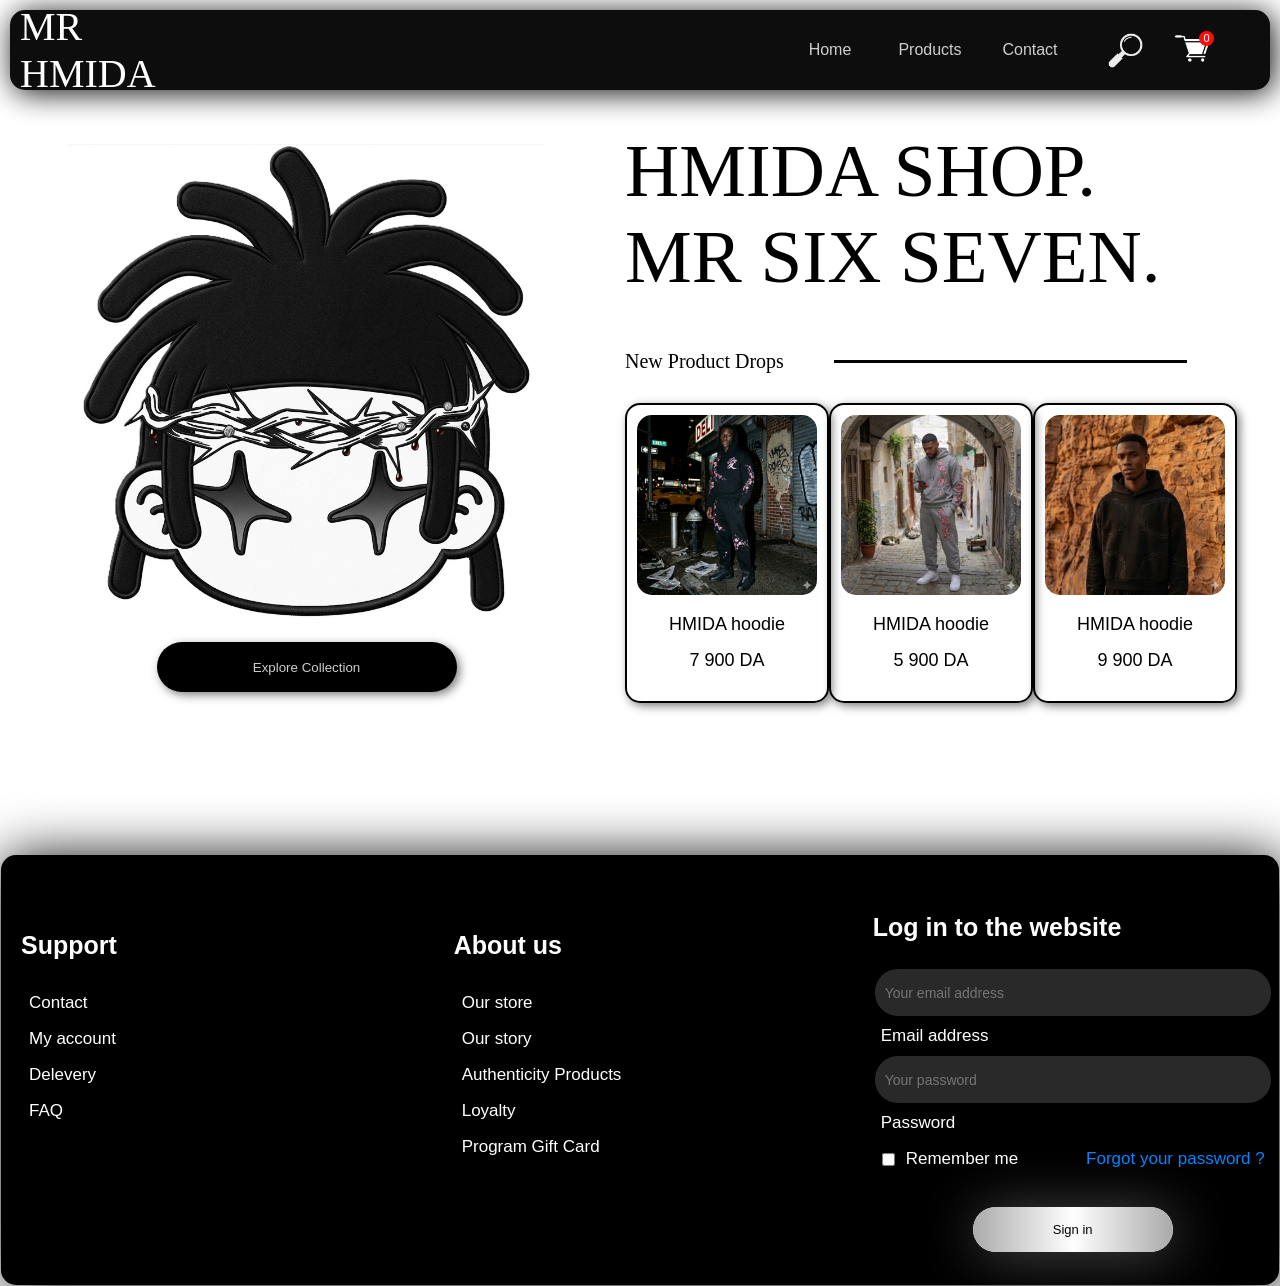
==== index.html @ b7431e4b "Add the starting files" ====
<!DOCTYPE html>
<html lang="en">
<head>
    <meta charset="UTF-8">
    <meta name="viewport" content="width=device-width, initial-scale=1.0">
    <title>HMIDA Home</title>
    <link rel="icon" type="image/x-icon" href="Pics/HmidaLogo.PNG">
    <link rel="stylesheet" href="Hmida.css">
</head>
<body>
    <div class="opening">
        <div class="opening-pic-div">
            <img src="Pics/Logo.PNG" class="opening-pic">
        </div>      
    </div>
    <header>
        <div class="header-div1">
            <div class="header-div1-1">
                <p class="logo">MR HMIDA</p>
            </div>
            <div class="header-div1-2"></div>
        </div>
        <div class="header-div2">
            <div class="header-div2-1"></div>
            <div class="header-div2-2">
                <a href="index.html"><button class="header-button">Home</button></a>
                <a href="products.html"><button class="header-button">Products</button></a>
                <a href="contact.html"><button class="header-button">Contact</button></a>
            </div>
            <div class="header-div2-3">
                <div class="search">
                    <img src="Pics/search-icon.png" alt="search" class="search-icon">
                </div>
                <div class="cart-icon-div">
                    <div class="cart-quantity js-cart-quantity"></div>
                    <a href="cart.html"><img src="Pics/cart-icon.png" alt="cart" class="search-icon"></a>
                </div>
            </div>
        </div>
    </header>
    <main class="main-home">
        <div class="main-div1">
            <img src="Pics/HmidaLogo.PNG" alt="Hmida-Logo" class="hmida-logo">
            <div style="display: flex;justify-content: center;align-items: center;">
                <a href="products.html"><button class="explore-collection-button">Explore Collection</button>
            </div></a>
        </div>
        <div class="main-div2">
            <div class="main-div2-p1">
                <p class="p1">HMIDA SHOP.</p>
                <p class="p1">MR SIX SEVEN.</p>
            </div>
            <div style="display: flex;justify-content: center; align-items: center;margin-top: 50px;">
                <p class="p2">New Product Drops</p>
                <div style="flex: 1;height: 3px;background-color: black;margin-right: 50px;"></div>
            </div>

            <div class="main-div2-1">
                <a href="product01.html">
                    <div class="main-div2-1-1">
                        <div style="width: 180px;">
                            <img src="Pics/Pdt01.PNG" alt="Pdt01" style="width: 100%;border-radius: 15px;">
                        </div>
                        <p class="p3">HMIDA hoodie</p>
                        <p class="p3">7 900 DA</p>
                    </div>
                </a>
                <a href="product02.html">
                    <div class="main-div2-1-1">
                        <div style="width: 180px;">
                            <img src="Pics/Pdt02.PNG" alt="Pdt01" style="width: 100%;border-radius: 15px;">
                        </div>
                        <p class="p3">HMIDA hoodie</p>
                        <p class="p3">5 900 DA</p>
                    </div>
                </a>
                <a href="product03.html">
                    <div class="main-div2-1-1">
                        <div style="width: 180px;">
                            <img src="Pics/Pdt03.PNG" alt="Pdt01" style="width: 100%;border-radius: 15px;">
                        </div>
                        <p class="p3">HMIDA hoodie</p>
                        <p class="p3">9 900 DA</p>
                    </div>
                </a>             
            </div>
        </div>
    </main>

    <!--
    <div class="mega-div">
        <div class="mega-main">
            <div class="mega-main-div1">
                <div class="mega-main-div1-div2">
                    <p style="font-family: fantasy; font-size: 45px;color: white;text-align: center;">MR.HMIDA :</p>
                    <p style="color: white;font-size: 22px;font-family: arial;text-align: center;">Mr.Hmida is a contemporary streetwear label
                         that masterfully bridges the gap between rugged
                          utility and high-end editorial aesthetics.
                           Defined by a commitment to premium craftsmanship and
                            minimalist design, the brand reimagines urban essentials—like
                             heavyweight hoodies and structured joggers—through a lens of
                              cinematic sophistication. Drawing visual inspiration from the raw,
                               expansive landscapes of the Sahara and the sharp textures of industrial
                                architecture, Mr.Hmida positions itself as a uniform for the modern explorer
                                . Every collection feels like a curated campaign, balancing bold, iconic silhouettes
                                 with subtle details that demand a closer look, making it a standout name for those who
                                  value both grit and elegance in their wardrobe.</p>
                </div>
            </div>
            <div class="mega-main-div2">         
                    <img src="Pics/Hmida-home-pic03.PNG" class="home-pic">                              
                    <img src="Pics/Hmida-home-pic04.PNG" class="home-pic">                              
                    <img src="Pics/Hmida-home-pic05.PNG" class="home-pic">               
                    <img src="Pics/Hmida-home-pic06.PNG" class="home-pic">
            </div>
        </div>
    </div>
    -->

    <div class="last-div">
            <div class="d-71">
                <div style="justify-content: start;">
                    <p class="p8">Support</p>
                </div>
                <div style="display: flex;flex-direction: column;align-items: start;height: 250px;flex: unset;justify-content: start;">
                    <a href="contact.html " class="p9">Contact</a>
                    <p class="p9">My account</p>
                    <p class="p9">Delevery</p>
                    <p class="p9">FAQ</p>
            </div>
            </div>
            <div class="d-71">
                <div style="justify-content: start;">
                    <p class="p8">About us</p>
                </div>
                <div style="display: flex;flex-direction: column;align-items: start;height: 250px;flex: unset;justify-content: start;">
                    <p class="p9">Our store</p>
                    <p class="p9">Our story</p>
                    <p class="p9">Authenticity Products</p>
                    <p class="p9">Loyalty</p>
                    <p class="p9">Program Gift Card</p>
                </div>                            
            </div>
            <div class="d-72">
                <div class="d-721">
                    <p class="p8">Log in to the website</p>
                </div>
                <div class="d-721">
                    <input type="text" placeholder="Your email address" class="bar">
                </div>
                <div class="d-721">
                    <p class="p9">Email address</p>
                </div>
                <div class="d-721">
                    <input type="password" placeholder="Your password" class="bar">
                </div>
                <div class="d-721">
                    <p class="p9">Password</p>
                </div>
                <div class="d-721" style="display: flex;justify-content: space-between;align-items: center;">
                    <div style="display: flex;align-items: center;justify-content: start;padding-left: 5px;">
                        <input type="checkbox">
                        <p class="p9">Remember me</p>
                    </div>
                    <div class="">
                        <p class="p9" style="color: rgb(0, 132, 255);">Forgot your password ?</p>
                    </div>
                </div>
                <div class="">
                    <div class="special-button-div" style="margin-top: 30px;">
                            <button class="special-button">Sign in</button>
                            <div class="special-button-animated-div"></div>
                            <div class="special-button-shadow-div"></div>
                            <div class="special-button-white-div"></div>
                    </div>
                </div>
            </div>    
    </div>

    <script src="Hmida.js"></script>

</body>
</html>
---- Hmida.css ----
.opening {
    position: fixed;
    z-index: 1000;
    top: 0px;
    left: 0px;
    right: 0px;
    bottom: 0px;
    background-color: black;
    display: flex;
    justify-content: center;
    align-items: center;
    animation: opening 2s ease 2.5s;
    animation-fill-mode: forwards;
}

@keyframes opening {
    from {
        top: 0px;
        left: 0px;
        right: 0px;
        bottom: 0px;
    }
    to {
        top: 0px;
        left: 0px;
        right: 0px;
        bottom: 1500px;
    }
}

.opening-pic-div {
    height: 350px;
    width: 350px;
    overflow: hidden;
    background-color: black;
    animation: opening-div 3s ease;
    animation-fill-mode: forwards;
    display: flex;
    justify-content: center;
    align-items: center;
}

@keyframes opening-div {
    0% {
        opacity: 0;
        transform: translateY(30px) scale(0.95);
    }
    20% {
        opacity: 1;
        transform: translateY(0px) scale(1);
    }
    80% {
        opacity: 1;
        transform: translateY(0px) scale(1);
    }
    100% {
        opacity: 0;
        transform: translateY(0px) scale(0.95);
    }
}

.opening-pic {
    width: 100%;
}

body {
    padding-top: 100px;
    position: relative;
    padding-bottom: 550px;
    background-image: url(Pics/background1.png);
}

button {
    cursor: pointer;
}

header {
    position: fixed;
    top: 10px;
    left: 10px;
    right: 10px;
    height: 80px;
    background-color: black;
    display: flex;
    justify-content: center;
    align-items: center;
    padding-left: 10px;
    padding-right: 10px;
    box-shadow: 3px 3px 30px rgba(0, 0, 0, 1);
    z-index: 100;
    border-radius: 15px;
    opacity: 0.95;
}

a {
    text-decoration: none;
    cursor: pointer;
}

p {
    cursor: default;
}

.header-div1 {
    flex: 1;
    display: flex;
    justify-content: center;
    align-items: center;
}

.header-div1-1 {
    flex: 1;
    display: flex;
    align-items: center;
    justify-content: end;
}

.logo {
    color: white;
    font-size: 40px;
    font-family: fantasy;
    margin: 0px;
}

.header-div1-2 {
    flex: 2;
    height: 80px;
}


.header-div2 {
    flex: 1;
    display: flex;
    justify-content: center;
    align-items: center;
    height: 80px;
}

.header-div2-1 {
    flex: 3;
    height: 80px;
}

.header-div2-2 {
    flex: 6;
    height: 80px;
    display: flex;
    justify-content: space-between;
    align-items: center;
}

.header-button {
    height: 70px;
    width: 100px;
    color: rgba(255, 255, 255, 0.8);
    font-family: arial;
    font-size: 16px;
    background-color: black;
    border: none;
    transition: all 0.2s;
}

.header-button:hover {
    color: white;
    text-shadow: 3px 3px 15px rgba(255, 255, 255, 1);
}

.header-div2-3 {
    flex: 3;
    display: flex;
    justify-content: center;
    align-items: center;
}

.search {
    display: flex;
    justify-content: center;
    align-items: center;
    width: 90px;
}

.search-icon {
    width: 50%;
    border-radius: 50%;
}

.cart-icon-div {
    width: 90px;
    display: flex;
    align-items: center;
    justify-content: center;
    position: relative;
}

.cart-quantity {
    background-color: red;
    height: 15px;
    width: 15px;
    position: absolute;
    top: 5px;
    right: 46px;
    border-radius: 50%;
    color: white;
    display: flex;
    justify-content: center;
    align-items: center;
    font-size: 11px;
    font-family: arial;
}

.main-home {
    display: flex;
    justify-content: center;
    align-items: center;
    padding-right: 35px;
}

.main-div1 {
    flex: 1;
    display: flex;
    justify-content: center;
    align-items: center;
    flex-direction: column;
    height: 600px;
}

.hmida-logo {
    width: 80%;
}

.explore-collection-button {
    height: 50px;
    width: 300px;
    margin-top: 20px;
    border-radius: 25px;
    background-color: black;
    color: rgba(255, 255, 255, 0.8);
    border: none;
    box-shadow: 3px 3px 10px rgba(0, 0, 0, 0.5);
    transition: all 0.2s;
}

.explore-collection-button:hover {
    box-shadow: 5px 5px 10px rgba(0, 0, 0, 0.7);
    color: white;
}

.explore-collection-button:active {
    opacity: 0.9;
    scale: 0.98;
}

.main-div2 {
    flex: 1;
    height: 600px;
    padding-top: 20px;
    padding-left: 20px;
}

.p1 {
    color: black;
    font-size: 75px;
    font-family: fantasy;
    margin: 0px;
}

.p2 {
    color: black;
    font-family: fantasy;
    margin: 0px;
    margin-right: 50px;
    font-size: 20px; 
}

.main-div2-1 {
    height: 300px;
    margin-top: 30px;
    display: flex;
    justify-content: space-between;
    align-items: center;
}

.p3 {
    color: black;
    font-size: 18px;
    font-weight: 500;
    font-family: arial;
    margin: 0;
}

.main-div2-1-1 {
    display: flex;
    flex-direction: column;
    align-items: center;
    gap: 15px;
    box-shadow: 3px 3px 10px rgba(0, 0, 0, 0.5);
    border-radius: 15px;
    padding: 10px;
    padding-bottom: 30px;
    border: solid 2px black;
    transition: all 0.2s;
}

.main-div2-1-1:hover {
    box-shadow: 5px 5px 10px rgba(0, 0, 0, 0.5);
    scale: 1.02;
}

.main-div2-1-1:active {
    scale: 0.99;
}

.products {
    display: grid;
    grid-template-columns: repeat(4, 300px);
    gap: 45px;
    padding: 30px;
}

.pdt {
    background-color: white;
    display: flex;
    flex-direction: column;
    align-items: center;
    padding-bottom: 30px;
    border-radius: 15px;
    transition: all 0.3s;
    border: solid 2px black;
}

.pdt:hover {
    box-shadow: 0px 0px 15px rgba(0, 0, 0, 0.5);
}

.pdt-pic-div {
    height: 300px;
    width: 300px;
    display: flex;
    justify-content: center;
    align-items: center;
}

.pdt-pic {
    width: 90%;
    border-radius: 25px;
}

.pdt-title, 
.pdt-price {
    color: black;
    font-family: arial;
    font-size: 23px;
    margin: 0px;
    margin-bottom: 10px;
}

.add-button {
    background-color: black;
    height: 45px;
    width: 180px;
    color: white;
    border-radius: 25px;
    border: none;
    transition: all 0.2s;
}

.add-button:hover {
    box-shadow: 3px 3px 15px rgba(0, 0, 0, 0.5);
}

.add-button:active {
    scale: 0.96;
}

.order-Summary {
    height: 550px;
    width: 350px;
    background-color: rgb(230, 230, 230);
    position: absolute;
    top: 150px;
    right: 50px;
    background-color: rgb(20, 20, 20);
    padding-top: 10px;
    border-radius: 25px;
    border: double 3px rgb(250, 250, 250, 0.7);
    box-shadow: 0px 0px 30px rgba(255, 255, 255, 0.3),inset 0px 0px 10px rgba(255, 255, 255, 0.2);
}

.order-Summary-main-div {
    display: grid;
    grid-template-columns: 1fr 100px;
    padding-left: 40px;
}

.order-Summary-p {
    font-size: 20px;
    font-family: arial;
    color: white;
}

.order-Summary-button {
    height: 45px;
    width: 150px;
    border-radius: 25px;
    border: none;
}

.cart {
    border: solid 3px black;
    width: 850px;
    display: flex;
    flex-direction: column;
    align-items: center;
    padding-top: 25px;
    padding-bottom: 25px;
    gap: 25px;
    margin-left: 50px;
    min-height: 505px;
    margin-top: 45px;
    border-radius: 25px;
    box-shadow: 0px 0px 30px rgba(0, 0, 0, 0.3),inset 0px 0px 10px rgba(0, 0, 0, 0.2);
    background-color: rgb(240, 240, 240);
}

.pdt1-main {
    display: flex;
    margin-top: 50px;
    background-color: rgb(210, 210, 210);
    height: 550px;
    margin-left: 50px;
    margin-right: 50px;
    border-radius: 15px;
    box-shadow: 0px 0px 15px rgba(0, 0, 0, 0.7);
}

.pdt1-div1 {
    flex: 2.5;
    display: flex;
    align-items: center;
    padding-left: 50px;
}

.change-button {
    width: 40px;
    height: 150px;
    margin: 45px;
    background-color: rgb(41, 41, 41);
    color: white;
    border: none;
    border-radius: 25px;
    transition: all 0.2s;
}

.change-button:hover {
    box-shadow: 3px 3px 15px rgba(0, 0, 0, 0.7);
}

.change-button:active {
    scale: 0.97;
}

.pdt1-pic-div {
    height:470px;
    flex: 1;
    overflow: hidden;
    display: flex;
    align-items: center;
    justify-content: center;
    border-radius: 15px;
    min-width: 350px;
}

.pdt1-div2 {
    flex: 2;
    display: flex;
    flex-direction: column;
    justify-content: center;
}

.pdt1-div2-p1 {
    font-size: 25px;
    font-family: arial;
    font-weight: 700;
    margin-left: 15px;
}

.pdt1-div2-p2 {
    font-size: 20px;
    font-family: arial;
    margin-left: 15px;
}

.size-button {
    height: 50px;
    width: 50px;
    margin-left: 15px;
    background-color: white;
    border: solid 2px grey;
    border-radius: 25px;
    transition: all 0.15s;
}

.size-button:hover {
    box-shadow: 3px 3px 5px rgba(0, 0, 0, 0.5);
}

.size-button:active {
    scale: 0.95;
}

.size-button-selected {
    border-color: rgb(20, 20, 20);
}

.warning {
    color: red;
    font-family: arial;
    font-size: 20px;
    height: 20px;
    margin: 0px;
    margin-left: 15px;
    margin-top: 15px;
}

.warning-added {
    color: black;
    margin-left: 20px;
}

.cart-pdt {
    display: flex;
    max-width: 800px;
    min-height: 280px;
    border: solid 3px black;
    border-radius: 15px;
    padding-left: 10px;
    box-shadow: 0px 0px 15px rgba(0, 0, 0, 0.5);
    background-color: white;
}

.cart-pdt-pic-div {
    flex: 1;
    display: flex;
    justify-content: center;
    align-items: center;
    padding: 10px;
    border-radius: 15px;
}

.cart-pdt-pic {
    width: 100%;
    border-radius: 15px;
}

.cart-pdt-info {
    flex: 1;
    padding: 20px;
}

.info {
    font-size: 18px;
    font-family: arial;
}

.cart-pdt-delivery-info {
    flex: 1;
    padding: 20px;
}

.delete-button {
    width: 150px;
    height: 45px;
    border-radius: 25px;
    margin-top: 30px;
    background-color: black;
    color: rgb(255, 255, 255, 0.8);
    font-family: arial;
    border: none;
    transition: all 0.2s;
    box-shadow: 0px 0px 5px rgba(0, 0, 0, 0.3);
}

.delete-button:hover {
    color: white;
    box-shadow: 0px 0px 15px rgba(0, 0, 0, 0.8);
    text-shadow: 0px 0px 20px white;
}

.delete-button:active {
    scale: 0.98;
}

.update-button {
    width: 150px;
    height: 45px;
    border-radius: 10px;
    color: black;
    background-color: white;
    font-family: arial;
    transition: all 0.2s;
}

.update-button:hover {
    box-shadow: 3px 3px 15px rgba(0, 0, 0, 0.5);
}

.update-button:active {
    scale: 0.96;
}

.mega-div {
    position: absolute;
    right: 0px;
    left: 0px;
    top: 800px;
    background-color: black;
    display: flex;
    padding: 40px;
    border-radius: 15px;
}

.mega-main {
    flex: 1;
    min-height: 400px;
    display: flex;
}

.mega-main-div1 {
    flex: 1;
    min-height: 350px;
    display: grid;
    grid-template-columns: 1fr;
    gap: 20px;
}

.mega-main-div1-div1 {
    display: flex;
    justify-content: center;
    align-items: center;
    gap: 20px;
}

.mega-main-div1-div1-div1 {
    display: flex;
    justify-content: center;
    align-items: center;
}

.mega-main-div1-div2 {
    background-color: rgb(20, 20, 20);
    border-radius: 25px;
    padding: 40px;
    padding-top: 20px;
    box-shadow: 3px 3px 25px rgba(255, 255, 255, 0.4);
    transition: all 0.2s;
}

.mega-main-div1-div2:hover {
    scale: 1.004;
}

.mega-main-div1-div2:active {
    scale: 0.99;
}

.mega-main-div2 {
    flex: 1;
    min-height: 350px;
    display: grid;
    grid-template-columns: 1fr 1fr;
    gap: 10px;
    padding-left: 40px;
}

.mega-main-div2-div1 {
    display: flex;
    justify-content: center;
    align-items: center;
}

.home-pic {
    width: 290px;
    height: 290px;
    object-fit: cover;
    object-position: left;
    border-radius: 15px;
    transition: all 0.2s;
}

.home-pic:hover {
    scale: 1.01;
}

.home-pic:active {
    scale: 0.98;
}

.last-div {
    position: absolute;
    height: 430px;
    bottom: -7px;
    right: -7px;
    left: -7px;
    z-index: 5;
    box-shadow: 3px 3px 55px rgba(0, 0, 0, 1);
    border-radius: 15px;
    background-color: black;
    display: flex;
    justify-content: center;
    align-items: center;
    font-family: arial;
}

.d-71 {
    display: flex;
    flex-direction: column;
    align-items: unset;
    padding-left: 20px;
    justify-content: unset;
    flex: 1;
}

.p9 {
    margin: 8px;
    font-size: 17px;
    color: white;
}

.p8 {
    font-size: 25px;
    font-weight: 700;
    color: white;
}

.d-72 {
    display: flex;
    flex-direction: column;
    justify-content: start;
    align-items: center;
    flex: 1;
}

.d72-2 {
    display: flex;
    flex-direction: column;
    justify-content: start;
    align-items: center;
    background-color: black;
    padding: 70px 40px;
    flex: unset;
    border: double 3px rgba(255, 255, 255, 0.555);
    border-radius: 50px;
    box-shadow: inset 3px 3px 55px rgba(255, 255, 255, 0.2), 3px 3px 55px rgba(255, 255, 255, 0.3);
    margin-top: 40px;
}

.d-721 {
    display: flex;
    align-items: center;
    min-width: 400px;
    justify-content: start;
}

.bar {
    flex: 1;
    height: 45px;
    background-color: rgb(41, 41, 41);
    border-style: solid;
    border-color: rgb(41, 41, 41);
    border-radius: 25px;
    padding-left: 10px;
    font-size: 14px;
    transition: all 0.2s;
    color: white;
    box-shadow: 3px 3px 55px rgba(255, 255, 255, 0.15);
}

.bar:hover {
    border-color: white;
    box-shadow: 3px 3px 55px rgba(255, 255, 255, 0.5), inset 3px 3px 10px rgba(255, 255, 255, 0.15);
    scale: 1.02;
}

.bar:active {
    border-color: rgba(255, 255, 255, 0.5);
    box-shadow: 3px 3px 55px rgba(255, 255, 255, 0.5), inset 3px 3px 10px rgba(255, 255, 255, 0.15);
    scale: 1.01;
    opacity: 0.9;
}

.special-button-div {
    background-color: white;
    height: 45px;
    width: 200px;
    position: relative;
    flex: unset;
    border-radius: 35px;
    overflow: hidden;
    transition: all 0.2s;
    box-shadow: 3px 3px 55px rgba(255, 255, 255, 0.3);
}

.special-button-animated-div {
    opacity: 0;
    border-radius: 35px;
    background: white;
    box-shadow: 3px 3px 55px rgb(255, 255, 255);
    height: 45px;
    width: 200px;
    position: absolute;
    flex: unset;   
    z-index: 2;
    margin-left: -300px;
    animation-fill-mode: forwards;
}

.special-button-div:hover .special-button-animated-div {
    animation: special-button-animation 1.25s linear infinite;
}

.special-button-div:hover {
    scale: 1.02;
    box-shadow: 3px 3px 55px rgba(255, 255, 255, 0.5);
}

.special-button-div:active {
    scale: 0.99;
    opacity: 0.9;
}

.special-button-shadow-div {
    border-radius: 35px;
    background: linear-gradient(to right, rgb(170, 170, 170), transparent, rgb(170, 170, 170));
    height: 45px;
    width: 200px;
    position: absolute;
    flex: unset;
}

.special-button-white-div {
    opacity: 0.1;
    background: linear-gradient(to top, rgb(255, 255, 255), transparent);
    margin-top: -65px;
    height: 45px;
    width: 200px;
    position: absolute;
    flex: unset;
    z-index: 1;
    border-radius: 25px;
}


@keyframes special-button-animation {
    0% {
        opacity: 0;
        margin-left: -400px;
    }
    50% {
        opacity: 0.8;
        margin-left: 0px;
    }
    100% {
        opacity: 0;
        margin-left: 400px;
    }
}

.special-button {
    background-color: transparent;
    position: absolute;
    top: 0px;
    bottom: 0px;
    left: 0px;
    right: 0px;
    border: none;
    font-size: 13px;
    z-index: 3;
    border-radius: 35px;
    cursor: pointer;
}

.special-button-div-cart {
    background-color: white;
    height: 45px;
    width: 140px;
    position: relative;
    flex: unset;
    border-radius: 35px;
    overflow: hidden;
    transition: all 0.2s;
    box-shadow: 3px 3px 20px rgba(255, 255, 255, 0.3);
}

.special-button-animated-div-cart {
    opacity: 0;
    border-radius: 35px;
    background: white;
    box-shadow: 3px 3px 55px rgb(255, 255, 255);
    height: 45px;
    width: 140px;
    position: absolute;
    flex: unset;   
    z-index: 2;
    margin-left: -300px;
    animation-fill-mode: forwards;
}

.special-button-div-cart:hover .special-button-animated-div-cart {
    animation: special-button-animation-cart 1.25s linear infinite;
}

.special-button-div-cart:hover {
    scale: 1.02;
    box-shadow: 3px 3px 30px rgba(255, 255, 255, 0.5);
}

.special-button-div-cart:active {
    scale: 0.99;
    opacity: 0.9;
}

.special-button-shadow-div-cart {
    border-radius: 35px;
    background: linear-gradient(to right, rgb(170, 170, 170), transparent, rgb(170, 170, 170));
    height: 45px;
    width: 140px;
    position: absolute;
    flex: unset;
}

.special-button-white-div-cart {
    opacity: 0.1;
    background: linear-gradient(to top, rgb(255, 255, 255), transparent);
    margin-top: -65px;
    height: 45px;
    width: 140px;
    position: absolute;
    flex: unset;
    z-index: 1;
    border-radius: 25px;
}


@keyframes special-button-animation-cart {
    0% {
        opacity: 0;
        margin-left: -280px;
    }
    50% {
        opacity: 0.8;
        margin-left: 0px;
    }
    100% {
        opacity: 0;
        margin-left: 280px;
    }
}

.special-button-cart {
    background-color: transparent;
    position: absolute;
    top: 0px;
    bottom: 0px;
    left: 0px;
    right: 0px;
    border: none;
    font-size: 13px;
    z-index: 3;
    border-radius: 35px;
    cursor: pointer;
}

.empty-cart-p {
    color: grey;
    font-family: arial;
    font-size: 35px;
}

.back-to-the-shop-button {
    height: 45px;
    width: 200px;
    background-color: black;
    color: white;
    border: none;
    border-radius: 15px;
    cursor: pointer;
    transition: all 0.3s;
}

.back-to-the-shop-button:hover {
    box-shadow: 3px 3px 15px rgba(0, 0, 0, 0.5);
    width: 250px;
}

.back-to-the-shop-button:active {
    scale: 0.98;
}

.empty-cart-pic-div {
    max-width: 300px;
    display: flex;
    justify-content: center;
    align-items: center;
    padding-right: 60px;
}

.empty-cart {
    width: 100%;
}

.contact-main {
    min-height: 1000px;
    padding: 10px;
}

.maps-div {
    display: flex;
    justify-content: center;
    align-items: center;
    border-radius: 15px;
    position: relative;
}

.maps {
    flex: 1;
    min-height: 400px;
    border: none;
    border-radius: 15px;
}

.maps-info-main {
    position: absolute;
    top: 0px;
    bottom: 0px;
    right: 0px;
    left: 0px;
    z-index: 20;
    display: flex;
    padding: 40px;
    padding-right: 80px;
    justify-content: center;
    align-items: end;
    pointer-events: none;
}

.maps-info-div1 {
    flex: 1;
    opacity: 0.9;
    font-family: arial;
    margin: 0px;
    padding: 10px;
    padding-bottom: 0px;
}

.maps-info-p1 {
    color: white;
    font-size: 18px;
    font-weight: 600;
    margin: 0px;
}

.maps-info-p2 {
    color: rgba(255, 255, 255, 0.8);
}

.contact {
    display: flex;
    background-color: whitesmoke;
    height: 700px;
    margin-top: 30px;
}

.contact-div1 {
    flex: 2;
    background-color: lightblue;
}

.contact-div2 {
    flex: 1;
    font-family: arial;
    display: flex;
    flex-direction: column;
    gap: 20px;
    padding: 30px;
    background-color: white;
}

.questions {
    font-size: 25px;
    text-align: center;
    border-bottom: solid 2px black;
    padding-bottom: 20px;
}

.input-group {
 position: relative;
 display: flex;
}

.input {
 border: solid 2px rgb(100, 100, 100);
 border-radius: 16px;
 background: none;
 padding: 16px;
 font-size: 16px;
 color: black;
 transition: all 0.3s cubic-bezier(0.4,0,0.2,1);
 flex: 1;
}

.user-label {
 position: absolute;
 left: 15px;
 color: rgb(100, 100, 100);
 pointer-events: none;
 transform: translateY(16px);
 transition: 150ms cubic-bezier(0.4,0,0.2,1);
}

.input:focus, input:valid {
 outline: none;
 border: 2px solid black;
 box-shadow: 3px 3px 5px rgba(0, 0, 0, 0.5);
}

.input:focus ~ label, input:valid ~ label {
 transform: translateY(-50%) scale(0.8);
 background-color: white;
 padding: 0 .2em;
 color: black;
}

.input:hover {
    box-shadow: 3px 3px 5px rgba(0, 0, 0, 0.5);
}


.gender-select {
    height: 55px;
    border-radius: 16px;
    background-color: transparent;
    border: solid 2px rgb(100, 100, 100);
    font-size: 16px;
    padding: 10px;
    transition: all 0.2s;
}

.gender-select:hover {
    box-shadow: 3px 3px 5px rgba(0, 0, 0, 0.5);
}

.gender {
    background-color: white;
}

.message {
     border: solid 2px rgb(100, 100, 100);
    border-radius: 16px;
    background: none;
    padding: 16px;
    font-size: 16px;
    color: black;
    transition: all 0.3s cubic-bezier(0.4,0,0.2,1);
    flex: 1;
    min-height: 100px;
    font-family: arial;
}

.message:focus, .message:valid {
 outline: none;
 border: 2px solid black;
 box-shadow: 3px 3px 5px rgba(0, 0, 0, 0.5);
}

.message:focus ~ label, .message:valid ~ label {
 transform: translateY(-50%) scale(0.8);
 background-color: white;
 padding: 0 .2em;
 color: black;
}

.message:hover {
    box-shadow: 3px 3px 5px rgba(0, 0, 0, 0.5);
}

.send-message-button-div {
    display: flex;
    justify-content: center;
    align-items: center;
}

.send-message-button {
    background-color: black;
    height: 45px;
    width: 150px;
    color: white;
    border: none;
    border-radius: 15px;
    transition: all 0.3s;
}

.send-message-button:hover {
    width: 200px;
    box-shadow: 3px 3px 5px rgba(0, 0, 0, 0.5);
}

.send-message-button:active {
    scale: 0.95;
}

.insta-whats-main-div {
    margin-top: 30px;
    display: flex;
    justify-content: center;
    align-items: center;
    gap: 30px;
}

.insta-main-div {
    display: flex;
    justify-content: center;
    align-items: center;
    border: solid 3px black;
    border-radius: 15px;
    overflow: hidden;
}

.insta-logo-div {
    height: 100px;
    width: 100px;
    padding-left: 10px;
    padding-top: 10px;
}   

.insta-logo {
    width: 90%;
}

.insta-div {
    display: flex;
    align-items: center;
    padding: 0px 40px;
}

.insta {
    font-family: arial;
    font-size: 20px;
}

.whats-main-div {
    display: flex;
    justify-content: center;
    align-items: center;
    border: solid 3px black;
    border-radius: 15px;
    overflow: hidden;
}

.whats-logo-div {
    height: 100px;
    width: 100px;
    padding-left: 10px;
    padding-top: 10px;
}   

.whats-logo {
    width: 90%;
}

.whats-div {
    display: flex;
    align-items: center;
    padding: 0px 40px;
}

.whats {
    font-family: arial;
    font-size: 20px;
}
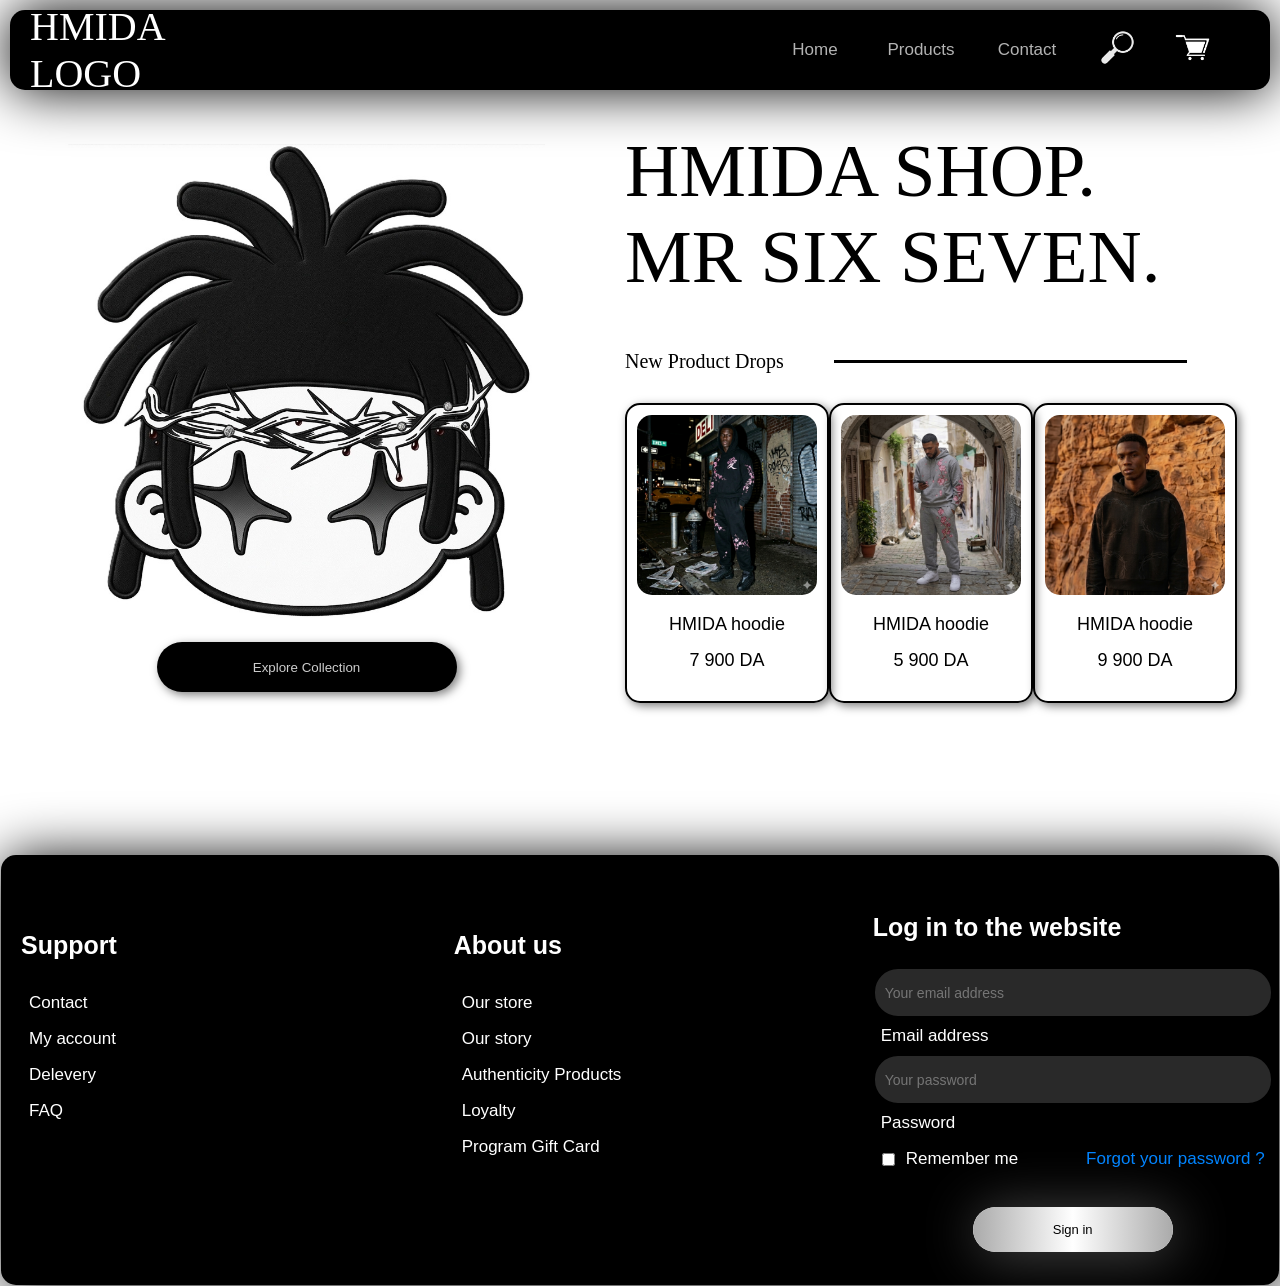
==== commit 4fa83130: "Hmida.pr Pc Version 1" ====
--- a/index.html
+++ b/index.html
@@ -6,6 +6,7 @@
     <title>HMIDA Home</title>
     <link rel="icon" type="image/x-icon" href="Pics/HmidaLogo.PNG">
     <link rel="stylesheet" href="Hmida.css">
+    <link rel="stylesheet" href="header.css">
 </head>
 <body>
     <div class="opening">
@@ -13,31 +14,40 @@
             <img src="Pics/Logo.PNG" class="opening-pic">
         </div>      
     </div>
-    <header>
-        <div class="header-div1">
-            <div class="header-div1-1">
-                <p class="logo">MR HMIDA</p>
+
+    <header class="js-header">
+
+        <div class="header-main">
+            <div class="header-main-div1">
+                <div class="header-logo">
+                    <p class="p-logo">HMIDA LOGO</p>
+                </div>
+                <div class="header-div1-void"></div>
             </div>
-            <div class="header-div1-2"></div>
-        </div>
-        <div class="header-div2">
-            <div class="header-div2-1"></div>
-            <div class="header-div2-2">
-                <a href="index.html"><button class="header-button">Home</button></a>
-                <a href="products.html"><button class="header-button">Products</button></a>
-                <a href="contact.html"><button class="header-button">Contact</button></a>
+            <div class="header-main-div2">
+                <div class="header-div2-void"></div>
+                <div class="header-buttons">
+                    <a href="index.html"><button class="header-button">Home</button></a>
+                    <a href="products.html"><button class="header-button">Products</button></a>
+                    <a href="contact.html"><button class="header-button">Contact</button></a>
             </div>
-            <div class="header-div2-3">
-                <div class="search">
-                    <img src="Pics/search-icon.png" alt="search" class="search-icon">
-                </div>
-                <div class="cart-icon-div">
-                    <div class="cart-quantity js-cart-quantity"></div>
-                    <a href="cart.html"><img src="Pics/cart-icon.png" alt="cart" class="search-icon"></a>
-                </div>
+            <div class="search-cart">
+                    <button class="header-button"><img src="Pics/search-icon.png" alt="search" class="search-icon"></button>
+                    <button class="header-button"><a href="http://127.0.0.1:5501/cart.html"><img src="Pics/cart-icon.png" alt="cart" class="search-icon"></a></button>
+            </div>
+            <div class="header-menu">
+                <button class="menu-button" onclick="menu();"><img src="Pics/menu-icon.png" alt="Menu" class="hum-icon"></button>
+            </div>
             </div>
         </div>
+
+        <div class="div1"><a href="index.html" class="a1"><button class="hum-menu-button">Home</button></a></div>
+        <div class="div1"><a href="products.html" class="a1"><button class="hum-menu-button">Products</button></a></div>
+        <div class="div1"><a href="contact.html" class="a1"><button class="hum-menu-button">Contact</button></a></div>
+        <div class="div1"><button class="hum-menu-button">Search</button></div>
+        
     </header>
+    
     <main class="main-home">
         <div class="main-div1">
             <img src="Pics/HmidaLogo.PNG" alt="Hmida-Logo" class="hmida-logo">
@@ -123,10 +133,10 @@
                     <p class="p8">Support</p>
                 </div>
                 <div style="display: flex;flex-direction: column;align-items: start;height: 250px;flex: unset;justify-content: start;">
-                    <a href="contact.html " class="p9">Contact</a>
+                    <a href="contact.html" class="p9">Contact</a>
                     <p class="p9">My account</p>
                     <p class="p9">Delevery</p>
-                    <p class="p9">FAQ</p>
+                    <a href="contact.html" class="p9">FAQ</a>
             </div>
             </div>
             <div class="d-71">
--- a/Hmida.css
+++ b/Hmida.css
@@ -14,17 +14,26 @@
 }
 
 @keyframes opening {
-    from {
+    0% {
         top: 0px;
         left: 0px;
         right: 0px;
         bottom: 0px;
-    }
-    to {
+        z-index: 1000;
+    }
+    95% {
         top: 0px;
         left: 0px;
         right: 0px;
         bottom: 1500px;
+        z-index: 1000;
+    }
+    100% {
+        top: 0px;
+        left: 0px;
+        right: 0px;
+        bottom: 1500px;
+        z-index: 1;
     }
 }
 
@@ -74,24 +83,6 @@
     cursor: pointer;
 }
 
-header {
-    position: fixed;
-    top: 10px;
-    left: 10px;
-    right: 10px;
-    height: 80px;
-    background-color: black;
-    display: flex;
-    justify-content: center;
-    align-items: center;
-    padding-left: 10px;
-    padding-right: 10px;
-    box-shadow: 3px 3px 30px rgba(0, 0, 0, 1);
-    z-index: 100;
-    border-radius: 15px;
-    opacity: 0.95;
-}
-
 a {
     text-decoration: none;
     cursor: pointer;
@@ -99,113 +90,6 @@
 
 p {
     cursor: default;
-}
-
-.header-div1 {
-    flex: 1;
-    display: flex;
-    justify-content: center;
-    align-items: center;
-}
-
-.header-div1-1 {
-    flex: 1;
-    display: flex;
-    align-items: center;
-    justify-content: end;
-}
-
-.logo {
-    color: white;
-    font-size: 40px;
-    font-family: fantasy;
-    margin: 0px;
-}
-
-.header-div1-2 {
-    flex: 2;
-    height: 80px;
-}
-
-
-.header-div2 {
-    flex: 1;
-    display: flex;
-    justify-content: center;
-    align-items: center;
-    height: 80px;
-}
-
-.header-div2-1 {
-    flex: 3;
-    height: 80px;
-}
-
-.header-div2-2 {
-    flex: 6;
-    height: 80px;
-    display: flex;
-    justify-content: space-between;
-    align-items: center;
-}
-
-.header-button {
-    height: 70px;
-    width: 100px;
-    color: rgba(255, 255, 255, 0.8);
-    font-family: arial;
-    font-size: 16px;
-    background-color: black;
-    border: none;
-    transition: all 0.2s;
-}
-
-.header-button:hover {
-    color: white;
-    text-shadow: 3px 3px 15px rgba(255, 255, 255, 1);
-}
-
-.header-div2-3 {
-    flex: 3;
-    display: flex;
-    justify-content: center;
-    align-items: center;
-}
-
-.search {
-    display: flex;
-    justify-content: center;
-    align-items: center;
-    width: 90px;
-}
-
-.search-icon {
-    width: 50%;
-    border-radius: 50%;
-}
-
-.cart-icon-div {
-    width: 90px;
-    display: flex;
-    align-items: center;
-    justify-content: center;
-    position: relative;
-}
-
-.cart-quantity {
-    background-color: red;
-    height: 15px;
-    width: 15px;
-    position: absolute;
-    top: 5px;
-    right: 46px;
-    border-radius: 50%;
-    color: white;
-    display: flex;
-    justify-content: center;
-    align-items: center;
-    font-size: 11px;
-    font-family: arial;
 }
 
 .main-home {
@@ -1066,13 +950,14 @@
 .contact {
     display: flex;
     background-color: whitesmoke;
-    height: 700px;
+    min-height: 700px;
     margin-top: 30px;
 }
 
 .contact-div1 {
     flex: 2;
-    background-color: lightblue;
+    background-color: white;
+    padding: 30px;
 }
 
 .contact-div2 {
@@ -1083,13 +968,6 @@
     gap: 20px;
     padding: 30px;
     background-color: white;
-}
-
-.questions {
-    font-size: 25px;
-    text-align: center;
-    border-bottom: solid 2px black;
-    padding-bottom: 20px;
 }
 
 .input-group {
@@ -1276,4 +1154,5 @@
 .whats {
     font-family: arial;
     font-size: 20px;
-}+}
+
--- a/header.css
+++ b/header.css
@@ -0,0 +1,200 @@
+header {
+    position: fixed;
+    top: 10px;
+    right: 10px;
+    left: 10px;
+    height: 80px;
+    background-color: black;
+    border-radius: 15px;
+    box-shadow: 0px 0px 55px black;
+    overflow: hidden;
+    transition: height 0.3s;
+    z-index: 100;
+}
+
+button {
+    cursor: pointer;
+}
+
+.header2 {
+    height: 290px;
+}
+
+.header-main {
+    display: flex;
+    justify-content: center;
+    align-items: center;
+}
+
+.header-main-div1 {
+    height: 80px;
+    flex: 1;
+    display: flex;
+    align-items: center;
+    justify-content: center;
+}
+
+.header-logo {
+    display: flex;
+    justify-content: end;
+    align-items: center;
+    flex: 2;
+    min-width: 200px;
+    padding-left: 20px;
+}
+
+.p-logo {
+    color: white;
+    font-size: 40px;
+    font-family: fantasy;
+    margin: 0px;
+}
+
+.header-div1-void {
+    flex: 3;
+}
+
+.header-main-div2 {
+    height: 80px;
+    flex: 1;
+    display: flex;
+    justify-content: center;
+    align-items: center;
+    padding-right: 40px;
+}
+
+.header-div2-void {
+    height: 80px;
+    flex: 3;
+}
+
+.header-buttons {
+    height: 80px;
+    flex: 4;
+    display: flex;
+    align-items: center;
+    justify-content: center;
+    height: 80px;
+}
+
+.search-cart {
+    width: 150px;
+    display: flex;
+    align-items: center;
+    justify-content: center;
+    height: 80px;
+
+}
+
+.header-menu {
+    width: 0px;
+    /*padding-right: 30px;*/
+}
+
+.menu-button {
+    width: 0px;
+    border: none;
+    transition: all 0.2s;
+}
+
+.menu-button:active {
+    scale: 0.9;
+}
+
+.header-button {
+    font-size: 17px;
+    color: rgba(255, 255, 255, 0.7);
+    width: 100px;
+    height: 80px;
+    background-color: transparent;
+    border: none;
+    margin: 3px;
+    background-color: transparent;
+    transition: all 0.2s;
+}
+
+.header-button:hover {
+    color: white;
+    text-shadow: 0px 0px 15px white;
+}
+
+.div1 {
+    display: flex;
+    justify-content: center;
+    align-items: center;
+}
+
+.a1 {
+    flex: 1;
+   display: flex;
+    justify-content: center;
+    align-items: center;
+}
+
+.hum-menu-button {
+    height: 50px;
+    flex: 1;
+    background-color: transparent;
+    border: none;
+    color: rgba(255, 255, 255, 0.7);
+    font-size: 17px;
+    transition: all 0.2s;
+}
+
+.hum-menu-button:hover {
+    color: white;
+    text-shadow: 0px 0px 15px white;
+}
+
+.search-icon {
+    width: 75%;
+}
+
+.hum-icon {
+    width: 0%;
+}
+
+.menu-button {
+    width: 90px;
+    border: none;
+    background-color: transparent;
+    width: 0%;
+}
+
+@media (max-width: 800px) {
+    .header-buttons {
+        flex: unset;
+        width: 0px;
+        overflow: hidden;
+    }
+    .search-cart {
+        flex: unset;
+        width: 0px;
+        overflow: hidden;
+    }
+    .header-menu {
+        width: 100px;
+        height: 80px;
+        padding-right: 0px;
+        display: flex;
+        justify-content: center;
+        align-items: center;
+    }
+    .menu-button {
+        width: 90px;
+        border: none;
+        background-color: transparent;
+    }
+    .hum-icon {
+        width: 60%;
+    }
+    .header-main-div2 {
+        padding-right: 0px;
+    }
+}
+
+@media (min-width: 800px) {
+    .header2 {
+        height: 80px;
+    }
+}
